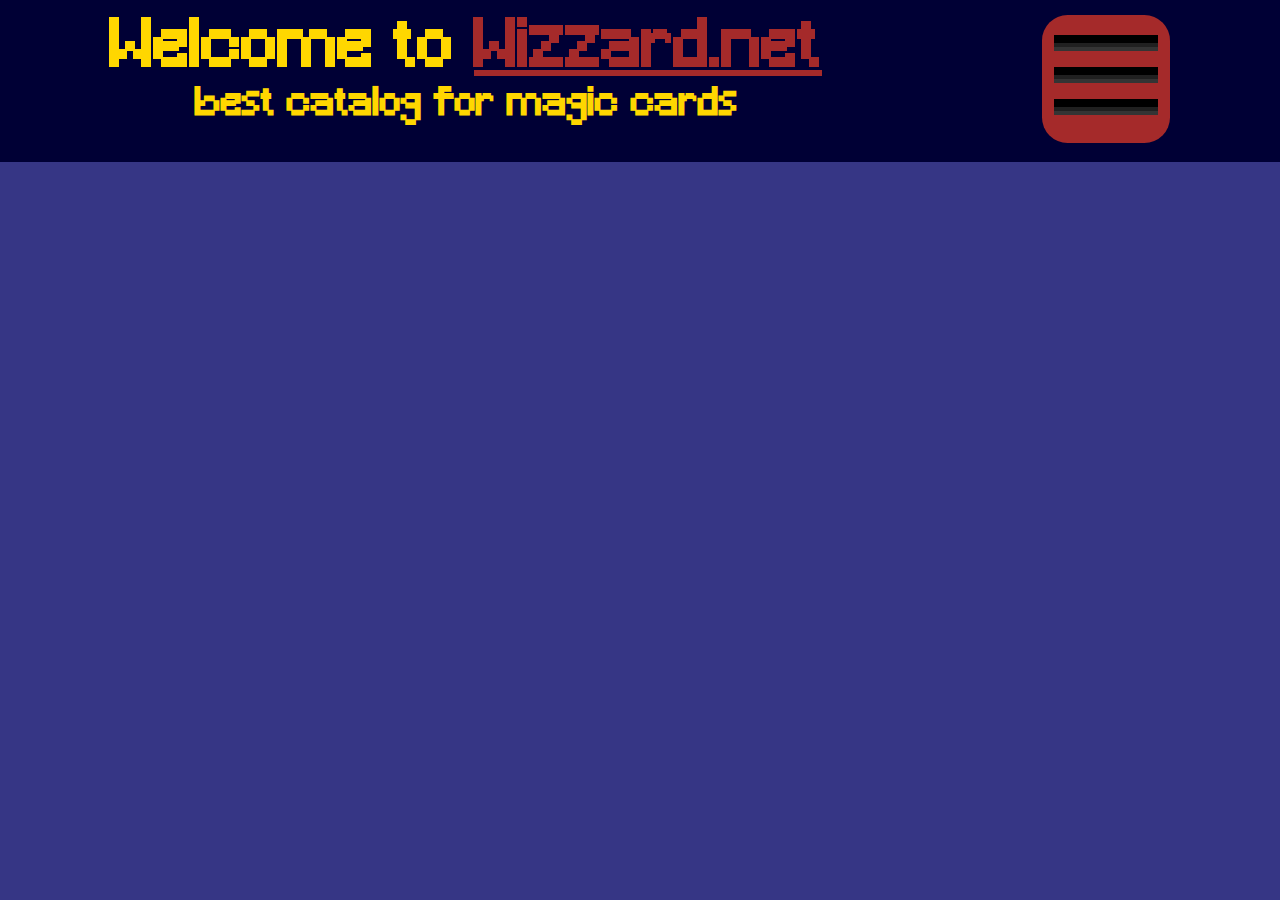
==== index.html @ 9e680df6 "Initial commit" ====
<!DOCTYPE html>
<html lang="en">
<head>
    <meta charset="UTF-8">
    <meta http-equiv="X-UA-Compatible" content="IE=edge">
    <meta name="viewport" content="width=device-width, initial-scale=1.0">
    <title>Wizzard.net</title>
    <link class="pageIcon" rel="icon" type="image/png" href="img/Little Wizzard Guy 2.0(with bg).png">
    <link rel="stylesheet" type="text/css" href="styles/style.css">
    <link rel="stylesheet" type="text/css" href="styles/media.css">
    <link rel="stylesheet" type="text/css" href="styles/fonts.css">
</head>
<body>
    <header>
        <div class="headerDiv">
            <div class="titleDiv">
                <h1>Welcome to <a href="#">Wizzard.net</a></h1>
                <h2>best catalog for magic cards</h2>
            </div>
            <div class="optionsSide">
                <button type="button" onclick="showMenu()"><img src="img/options_button.png" alt="profile"></button>
            </div>
        </div>
    </header>
    <section class="optionsMenuSection hidden">
        <div class="optionsDisplay">
            <a href="#"><p>MY PROFILE</p></a>
            <a href="#"><p>MY COLLECTION</p></a>
            <a href="#"><p>WHISHLIST</p></a>
            <a href="#"><p>LOG OUT</p></a>
        </div>
    </section>
    <section>
        <div class="sectionDiv">
            <div class="elementFilter">
                <!-- FILTER FOR DIFFERENT ELEMENTAL CARDS -->
            </div>
            <div class="contentDisplay">
                <!-- SPACE FOR CONTENT CARDS -->
                <div class="contentCard">

                </div>
            </div>
        </div>
    </section>
    <script src="app.js"></script>
</body>
</html>
---- styles/style.css ----
* {
    margin: 0;
    padding: 0;
    box-sizing: border-box;
}

.hidden {
    display: none;
}

h1, h2, h3, p {
    font-family: "Minecraft";
    color: gold;
}

h1 {
    font-size: 5vw;
}

h1 a {
    color: brown;
}

h1 a:hover{
    color: aqua;
}

h2 {
    font-size: 3vw;
}

img {
    width: 100%;
}

.headerDiv {
    background-color: rgb(0, 0, 53);
    color: white;
    text-align: center;
    padding: 15px 0;
    display: flex;
    justify-content: space-around;
}

body {
    background-color: rgb(54, 54, 133);
}

.optionsSide {
    width: 10%;
}

.optionsSide img {
    border-radius: 20%;
    background-color: brown;
}

.optionsSide button {
    display: contents;
}

.optionsDisplay {
    background-color: brown;
}

.optionsDisplay p {
    padding: 2vh;
    border: 5px solid rgb(102, 29, 29);
}

.optionsDisplay a {
    text-decoration-color: gold;
}
---- styles/media.css ----
/* // Small devices (landscape phones, 576px and up) */
@media (min-width: 576px) {

}

/* // Medium devices (tablets, 768px and up) */
@media (min-width: 768px) {

}

/* // Large devices (desktops, 992px and up) */
@media (min-width: 992px) {

}

/* // Extra large devices (large desktops, 1200px and up) */
@media (min-width: 1200px) {
    
}
---- styles/fonts.css ----
@font-face {
    font-family: "Minecraft";
    src: url(../fonts/Minecraft.ttf);
}
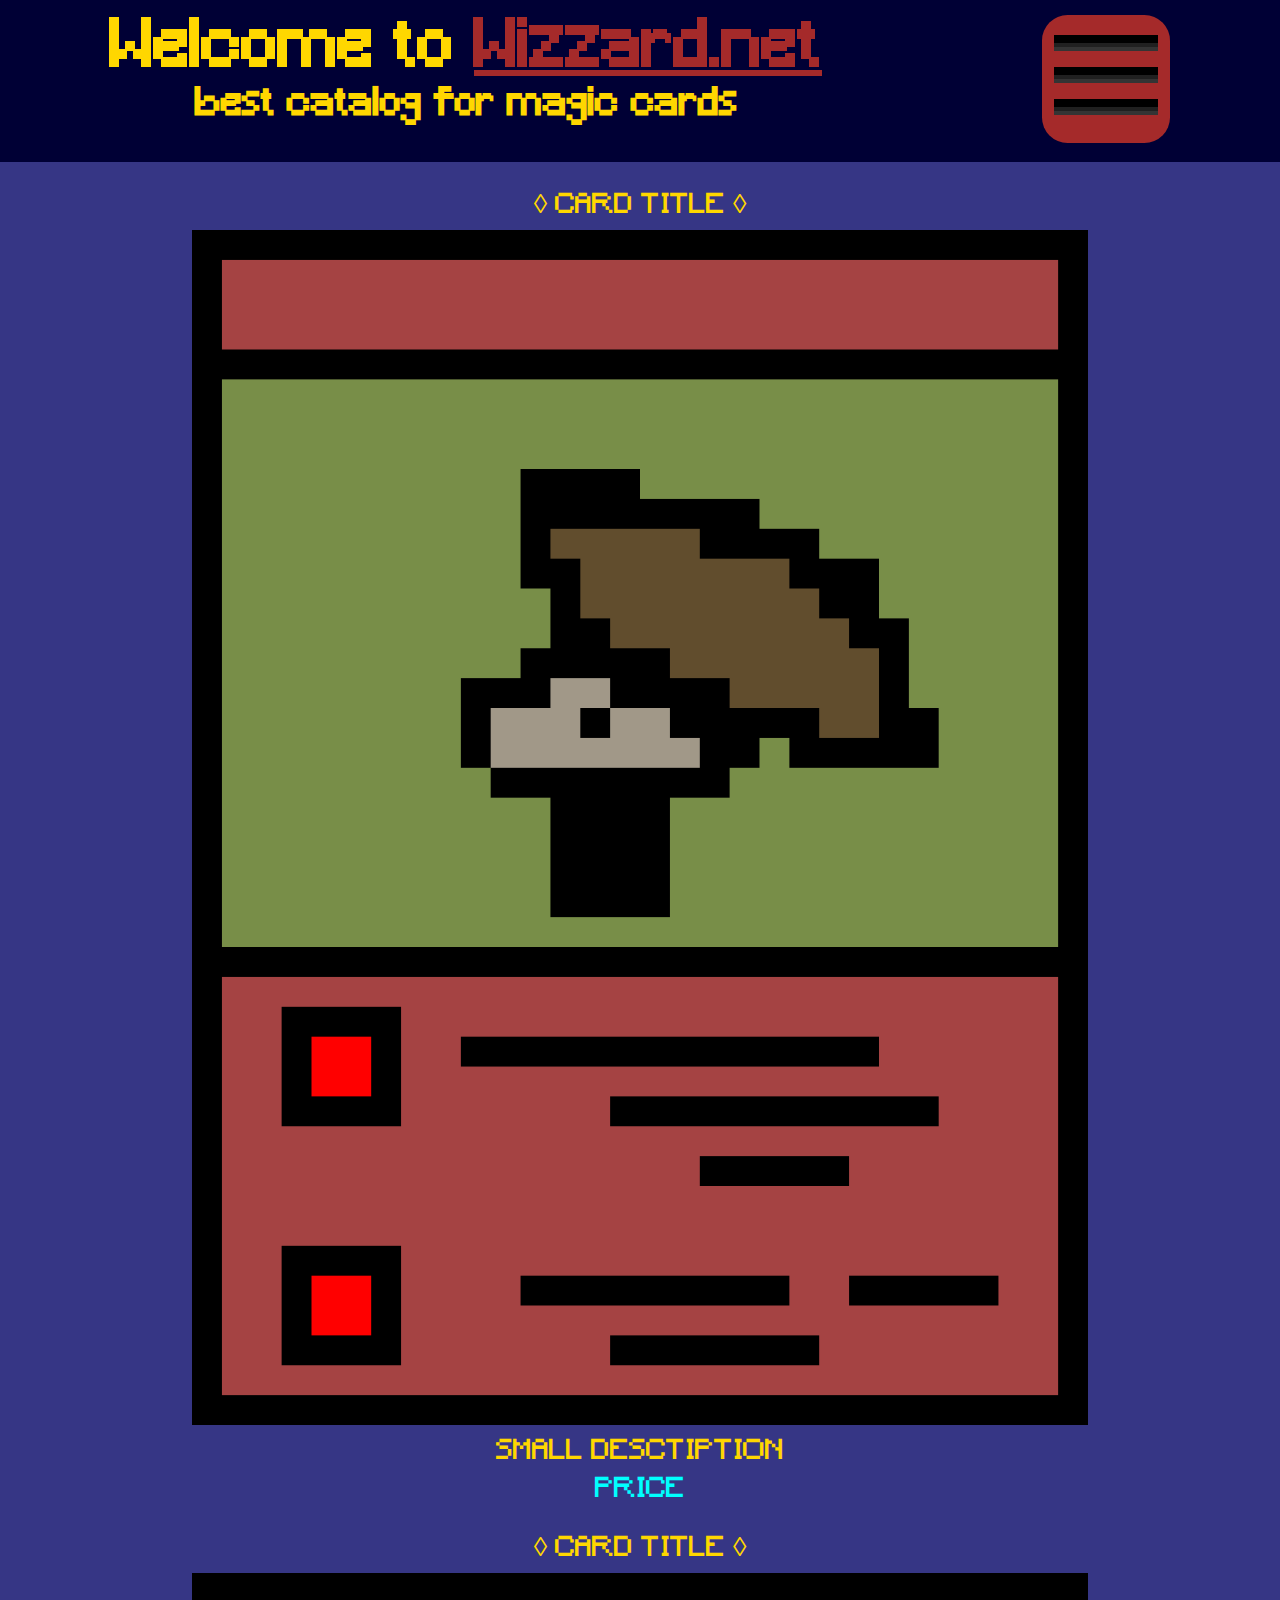
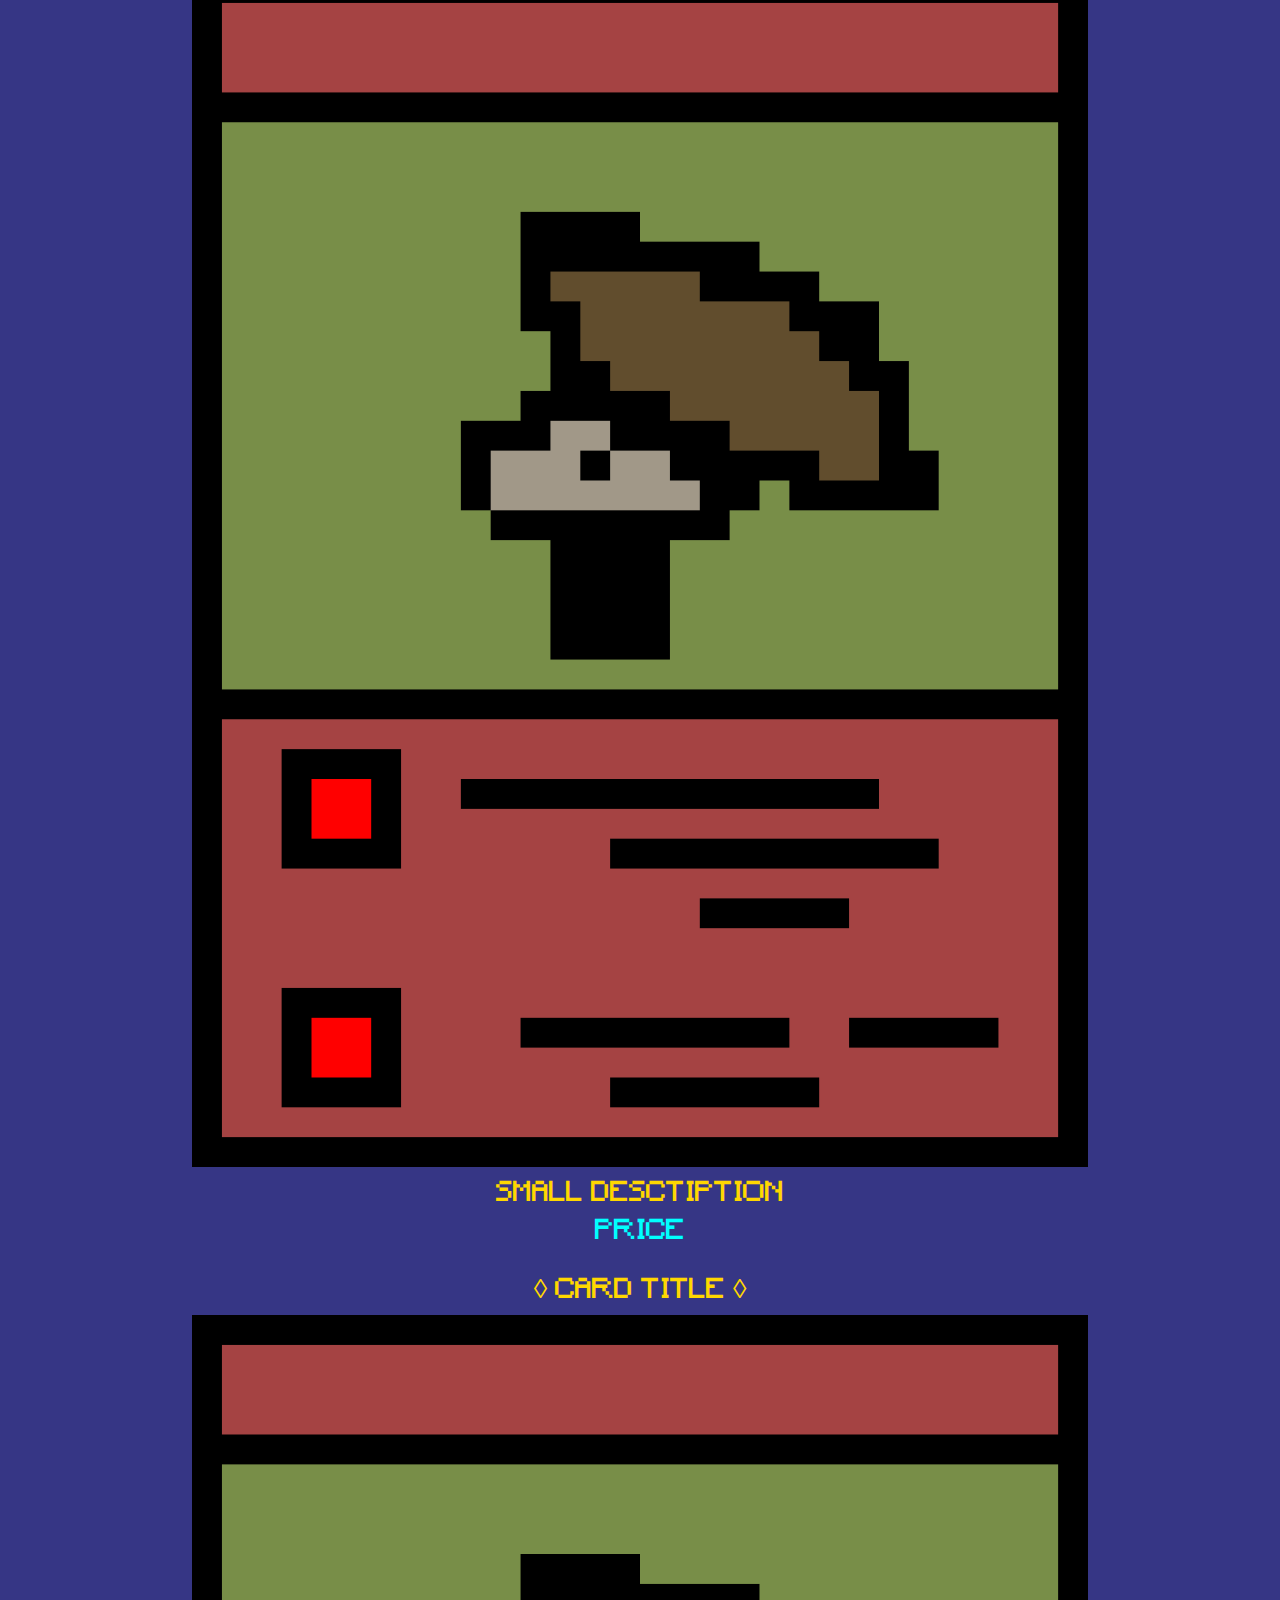
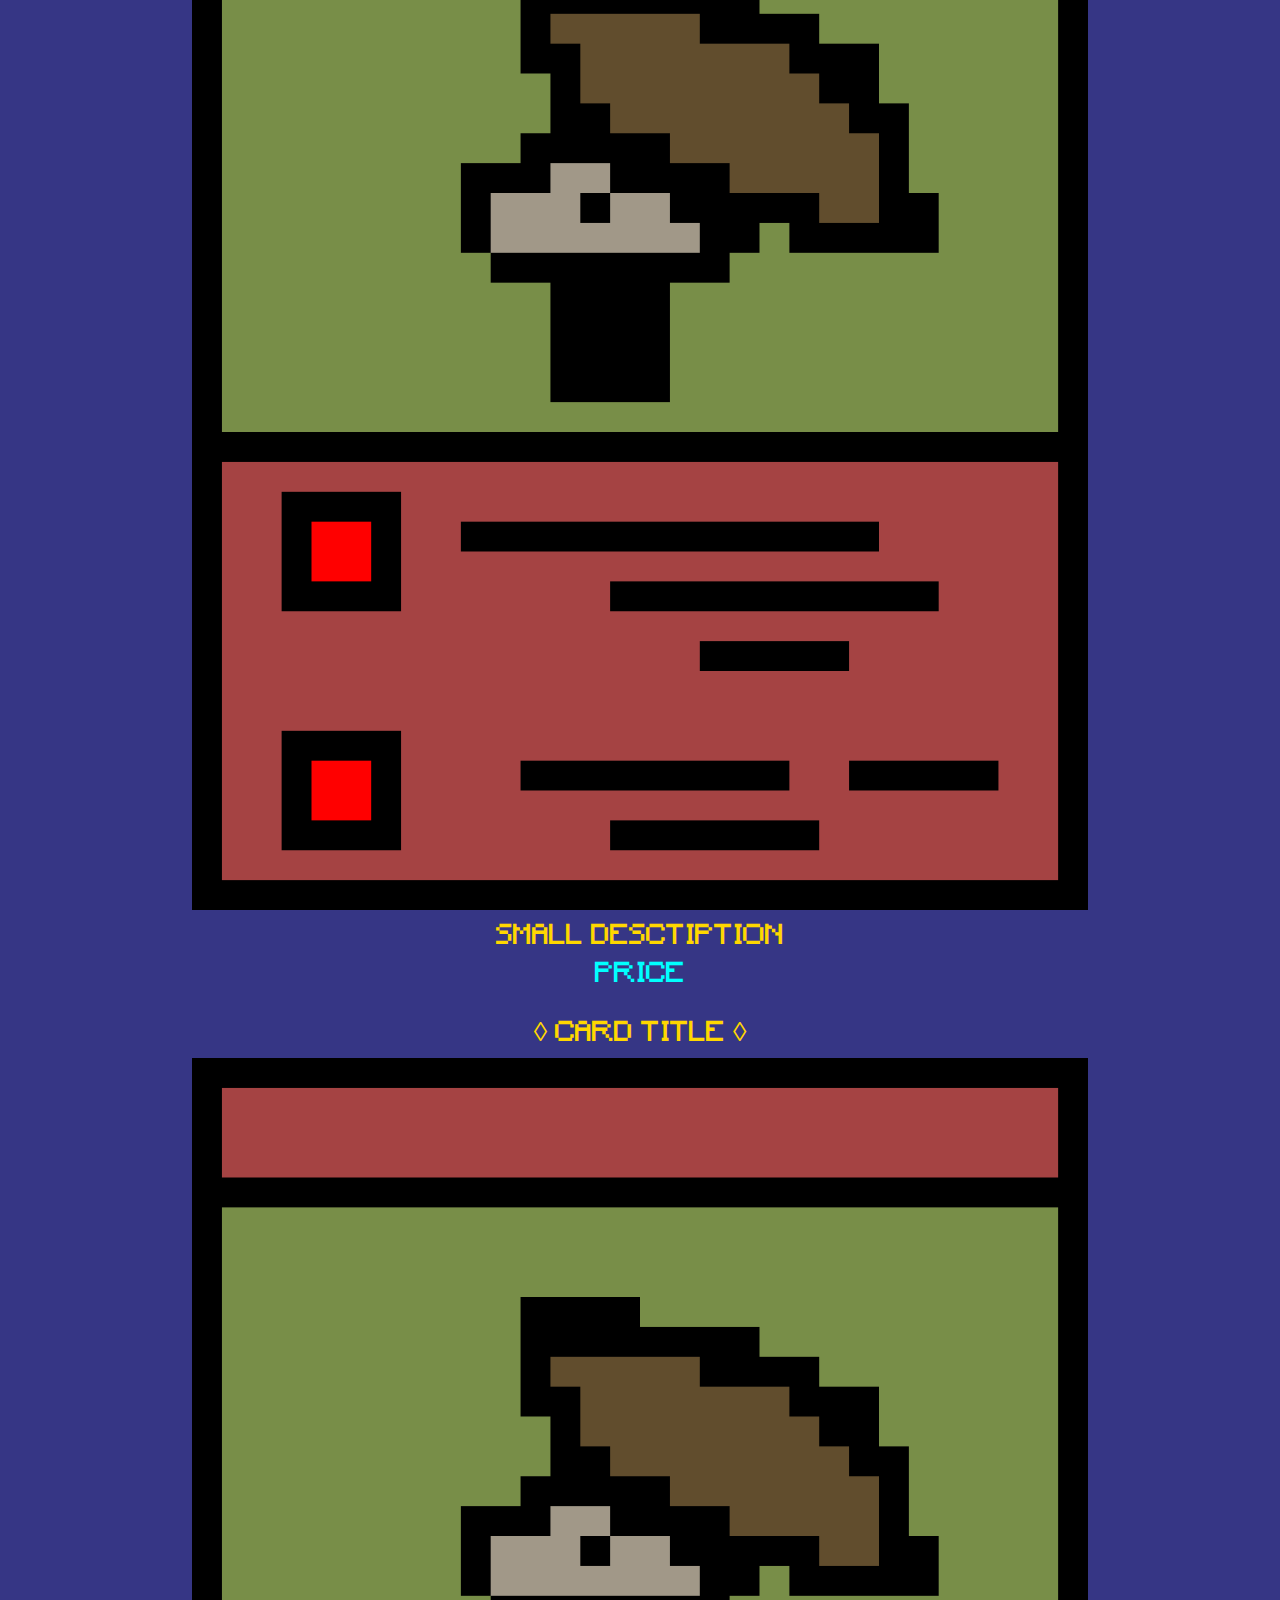
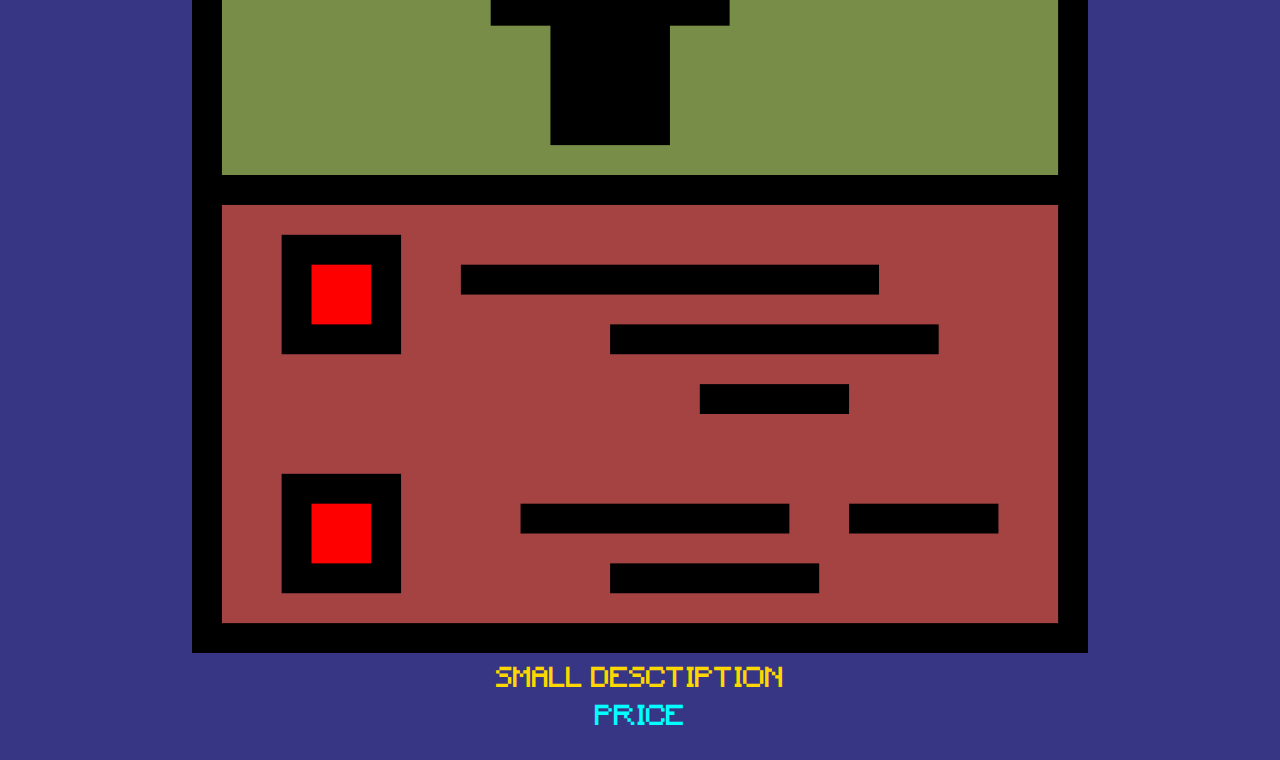
==== commit cc77e597: "Added styling and content cards" ====
--- a/index.html
+++ b/index.html
@@ -34,11 +34,33 @@
         <div class="sectionDiv">
             <div class="elementFilter">
                 <!-- FILTER FOR DIFFERENT ELEMENTAL CARDS -->
+                <p>Lorem ipsum dolor sit amet consectetur adipisicing elit. Quo dolor, culpa deleniti, facere perferendis vel fugit eius quaerat atque alias odit error suscipit omnis rerum aliquam ad itaque similique vero.</p>
             </div>
             <div class="contentDisplay">
                 <!-- SPACE FOR CONTENT CARDS -->
                 <div class="contentCard">
-
+                    <p>&loz; CARD TITLE &loz;</p>
+                    <img src="img/Card_item.png" alt="contentCard">
+                    <p>SMALL DESCTIPTION</p>
+                    <small>PRICE</small>
+                </div>
+                <div class="contentCard">
+                    <p>&loz; CARD TITLE	&loz;</p>
+                    <img src="img/Card_item.png" alt="contentCard">
+                    <p>SMALL DESCTIPTION</p>
+                    <small>PRICE</small>
+                </div>
+                <div class="contentCard">
+                    <p>&loz; CARD TITLE	&loz;</p>
+                    <img src="img/Card_item.png" alt="contentCard">
+                    <p>SMALL DESCTIPTION</p>
+                    <small>PRICE</small>
+                </div>
+                <div class="contentCard">
+                    <p>&loz; CARD TITLE	&loz;</p>
+                    <img src="img/Card_item.png" alt="contentCard">
+                    <p>SMALL DESCTIPTION</p>
+                    <small>PRICE</small>
                 </div>
             </div>
         </div>
--- a/styles/style.css
+++ b/styles/style.css
@@ -70,4 +70,34 @@
 
 .optionsDisplay a {
     text-decoration-color: gold;
+}
+
+.contentCard {
+    text-align: center;
+    margin: 3vh;
+}
+
+.contentCard:hover, .contentCard:active {
+    border: 10px solid aqua;
+    background-color: darkcyan;
+}
+
+.contentCard p {
+    font-size: 3vh;
+    margin: 1vh 0;
+}
+
+.contentCard img {
+    width: 70vw;
+}
+
+.contentCard small {
+    font-family: "Minecraft";
+    color: aqua;
+    font-size: 3vh;
+}
+
+.elementFilter {
+    display: none;
+    background-color: brown;
 }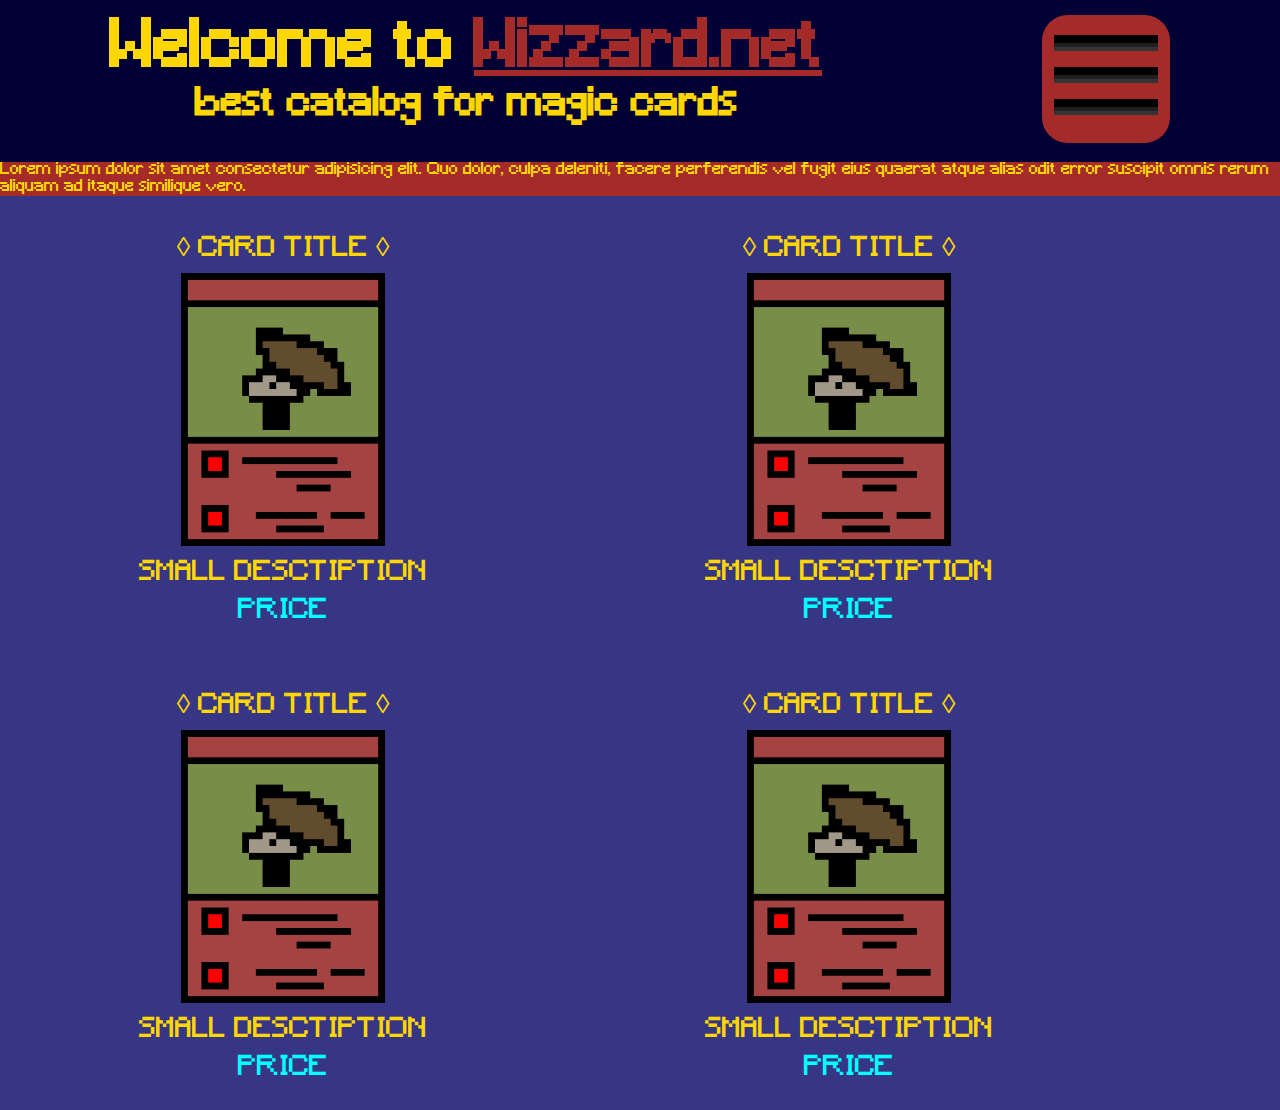
==== commit 9c7d68ae: "Up-scaling some elements for small(992px) desktops" ====
--- a/index.html
+++ b/index.html
@@ -24,10 +24,14 @@
     </header>
     <section class="optionsMenuSection hidden">
         <div class="optionsDisplay">
-            <a href="#"><p>MY PROFILE</p></a>
-            <a href="#"><p>MY COLLECTION</p></a>
-            <a href="#"><p>WHISHLIST</p></a>
-            <a href="#"><p>LOG OUT</p></a>
+            <nav>
+                <ul>
+                    <a href="#"><p>MY PROFILE<img src="img/icon_1.png" alt="dotIcon"></p></a>
+                    <a href="#"><p>MY COLLECTION<img src="img/icon_1.png" alt="dotIcon"></p></a>
+                    <a href="#"><p>WHISHLIST<img src="img/icon_1.png" alt="dotIcon"></p></a>
+                    <a href="#"><p>LOG OUT<img src="img/icon_1.png" alt="dotIcon"></p></a>
+                </ul>
+            </nav>
         </div>
     </section>
     <section>
--- a/styles/style.css
+++ b/styles/style.css
@@ -64,12 +64,16 @@
 }
 
 .optionsDisplay p {
-    padding: 2vh;
+    padding: 3vh;
     border: 5px solid rgb(102, 29, 29);
 }
 
+.optionsDisplay img {
+    width: 2vh;
+}
+
 .optionsDisplay a {
-    text-decoration-color: gold;
+    text-decoration-color: #ffd700;
 }
 
 .contentCard {
--- a/styles/media.css
+++ b/styles/media.css
@@ -10,7 +10,23 @@
 
 /* // Large devices (desktops, 992px and up) */
 @media (min-width: 992px) {
+    .elementFilter {
+        display: block;
+    }
+    
+    .contentDisplay {
+        display: flex;
+        flex-wrap: wrap;
+        flex-direction: row;
+    }
 
+    .contentCard {
+        width: 40%;
+    }
+
+    .contentCard img {
+        width: 40%;
+    }
 }
 
 /* // Extra large devices (large desktops, 1200px and up) */
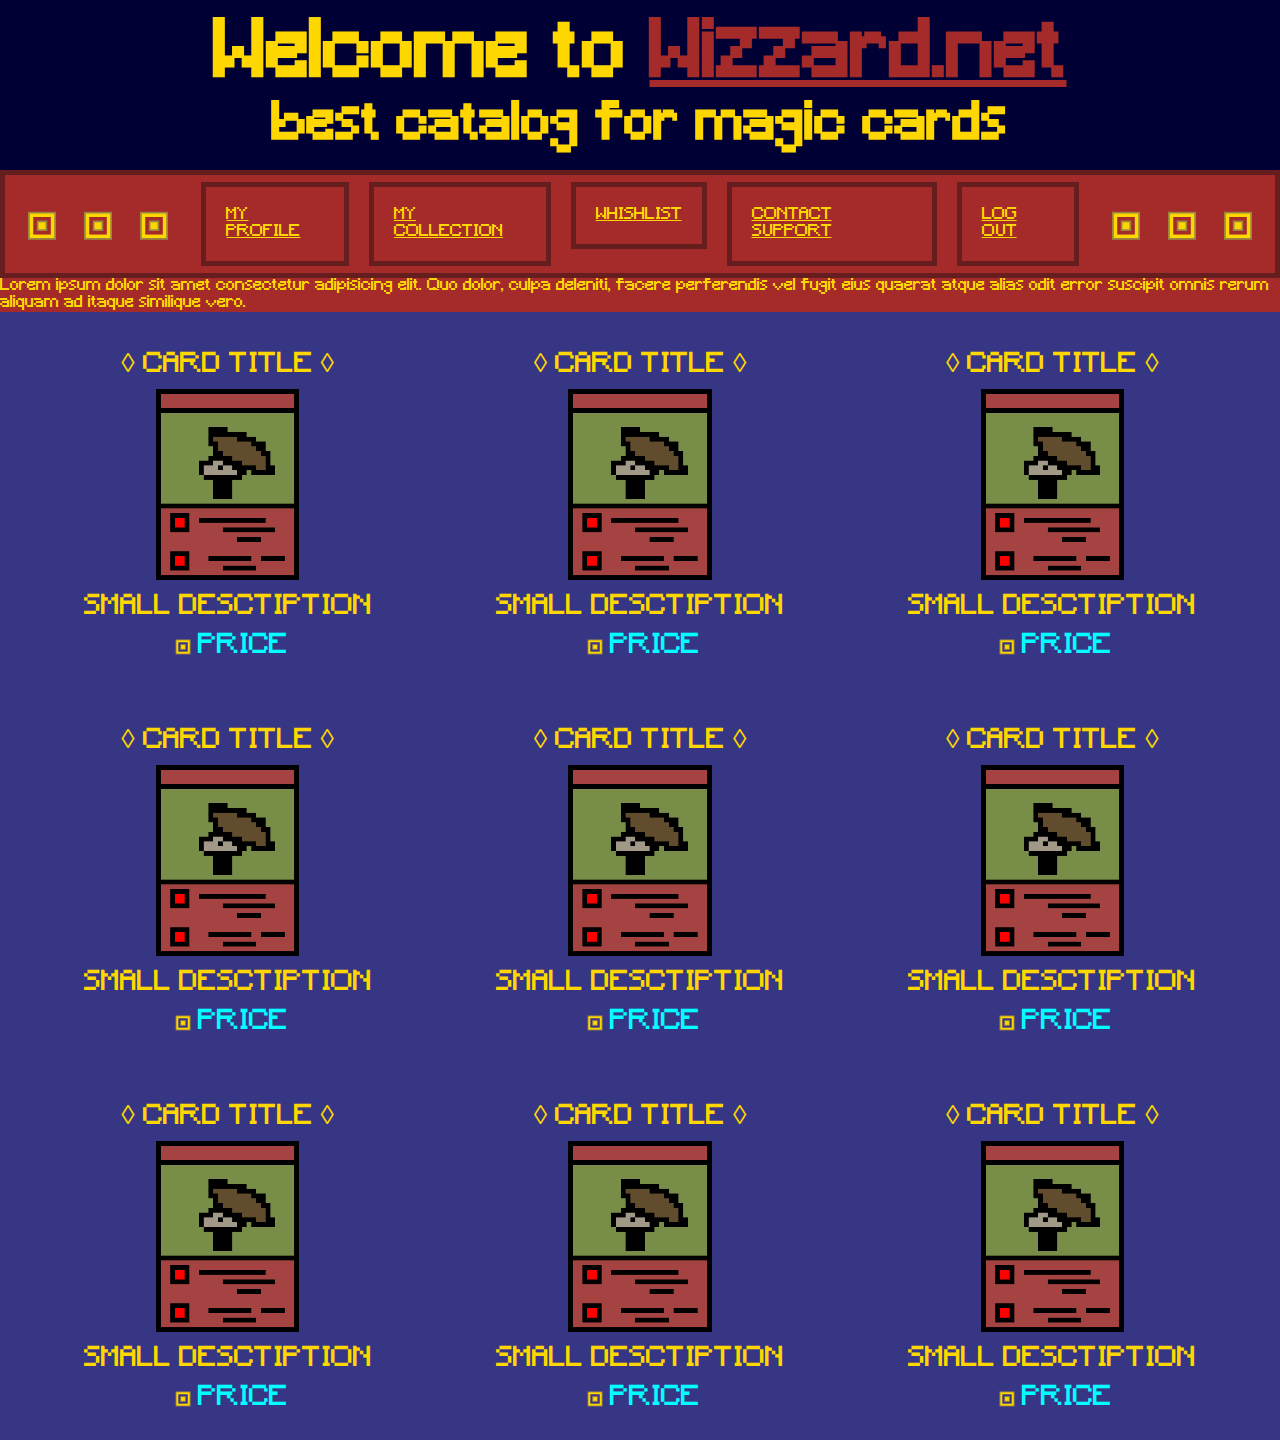
==== commit 2f6ad4b0: "Added more styling for bigger screen sizes" ====
--- a/index.html
+++ b/index.html
@@ -22,14 +22,36 @@
             </div>
         </div>
     </header>
-    <section class="optionsMenuSection hidden">
-        <div class="optionsDisplay">
+    <section class="optionsMenuSection">
+        <div class="optionsDisplay hidden">
             <nav>
                 <ul>
-                    <a href="#"><p>MY PROFILE<img src="img/icon_1.png" alt="dotIcon"></p></a>
-                    <a href="#"><p>MY COLLECTION<img src="img/icon_1.png" alt="dotIcon"></p></a>
-                    <a href="#"><p>WHISHLIST<img src="img/icon_1.png" alt="dotIcon"></p></a>
-                    <a href="#"><p>LOG OUT<img src="img/icon_1.png" alt="dotIcon"></p></a>
+                    <a href="#"><p>MY PROFILE</p></a>
+                    <a href="#"><p>MY COLLECTION</p></a>
+                    <a href="#"><p>WHISHLIST</p></a>
+                    <a href="#"><p>CONTACT SUPPORT</p></a>
+                    <a href="#"><p>LOG OUT</p></a>
+                </ul>
+            </nav>
+        </div>
+        <div class="optionsDisplayHighRez hidden">
+            <nav>
+                <ul>
+                    <div class="decoGoldDiv">
+                        <img class="decoGoldCoin" src="img/icon_1.png" alt="goldCoinDeco">
+                        <img class="decoGoldCoin" src="img/icon_1.png" alt="goldCoinDeco">
+                        <img class="decoGoldCoin" src="img/icon_1.png" alt="goldCoinDeco">
+                    </div>
+                    <a href="#"><p>MY PROFILE</p></a>
+                    <a href="#"><p>MY COLLECTION</p></a>
+                    <a href="#"><p>WHISHLIST</p></a>
+                    <a href="#"><p>CONTACT SUPPORT</p></a>
+                    <a href="#"><p>LOG OUT</p></a>
+                    <div class="decoGoldDiv">
+                        <img class="decoGoldCoin" src="img/icon_1.png" alt="goldCoinDeco">
+                        <img class="decoGoldCoin" src="img/icon_1.png" alt="goldCoinDeco">
+                        <img class="decoGoldCoin" src="img/icon_1.png" alt="goldCoinDeco">
+                    </div>
                 </ul>
             </nav>
         </div>
@@ -43,31 +65,105 @@
             <div class="contentDisplay">
                 <!-- SPACE FOR CONTENT CARDS -->
                 <div class="contentCard">
-                    <p>&loz; CARD TITLE &loz;</p>
-                    <img src="img/Card_item.png" alt="contentCard">
-                    <p>SMALL DESCTIPTION</p>
-                    <small>PRICE</small>
+                    <a href="#">
+                        <p>&loz; CARD TITLE &loz;</p>
+                        <img src="img/Card_item.png" alt="contentCard">
+                        <p>SMALL DESCTIPTION</p>
+                        <div class="priceDiv">
+                            <img src="img/icon_1.png" alt="goldCoin" class="goldCoin">
+                            <small>PRICE</small>
+                        </div>
+                    </a>
                 </div>
                 <div class="contentCard">
-                    <p>&loz; CARD TITLE	&loz;</p>
-                    <img src="img/Card_item.png" alt="contentCard">
-                    <p>SMALL DESCTIPTION</p>
-                    <small>PRICE</small>
+                    <a href="#">
+                        <p>&loz; CARD TITLE &loz;</p>
+                        <img src="img/Card_item.png" alt="contentCard">
+                        <p>SMALL DESCTIPTION</p>
+                        <div class="priceDiv">
+                            <img src="img/icon_1.png" alt="goldCoin" class="goldCoin">
+                            <small>PRICE</small>
+                        </div>
+                    </a>
                 </div>
                 <div class="contentCard">
-                    <p>&loz; CARD TITLE	&loz;</p>
-                    <img src="img/Card_item.png" alt="contentCard">
-                    <p>SMALL DESCTIPTION</p>
-                    <small>PRICE</small>
+                    <a href="#">
+                        <p>&loz; CARD TITLE &loz;</p>
+                        <img src="img/Card_item.png" alt="contentCard">
+                        <p>SMALL DESCTIPTION</p>
+                        <div class="priceDiv">
+                            <img src="img/icon_1.png" alt="goldCoin" class="goldCoin">
+                            <small>PRICE</small>
+                        </div>
+                    </a>
                 </div>
                 <div class="contentCard">
-                    <p>&loz; CARD TITLE	&loz;</p>
-                    <img src="img/Card_item.png" alt="contentCard">
-                    <p>SMALL DESCTIPTION</p>
-                    <small>PRICE</small>
+                    <a href="#">
+                        <p>&loz; CARD TITLE &loz;</p>
+                        <img src="img/Card_item.png" alt="contentCard">
+                        <p>SMALL DESCTIPTION</p>
+                        <div class="priceDiv">
+                            <img src="img/icon_1.png" alt="goldCoin" class="goldCoin">
+                            <small>PRICE</small>
+                        </div>
+                    </a>
+                </div>
+                <div class="contentCard">
+                    <a href="#">
+                        <p>&loz; CARD TITLE &loz;</p>
+                        <img src="img/Card_item.png" alt="contentCard">
+                        <p>SMALL DESCTIPTION</p>
+                        <div class="priceDiv">
+                            <img src="img/icon_1.png" alt="goldCoin" class="goldCoin">
+                            <small>PRICE</small>
+                        </div>
+                    </a>
+                </div>
+                <div class="contentCard">
+                    <a href="#">
+                        <p>&loz; CARD TITLE &loz;</p>
+                        <img src="img/Card_item.png" alt="contentCard">
+                        <p>SMALL DESCTIPTION</p>
+                        <div class="priceDiv">
+                            <img src="img/icon_1.png" alt="goldCoin" class="goldCoin">
+                            <small>PRICE</small>
+                        </div>
+                    </a>
+                </div>
+                <div class="contentCard">
+                    <a href="#">
+                        <p>&loz; CARD TITLE &loz;</p>
+                        <img src="img/Card_item.png" alt="contentCard">
+                        <p>SMALL DESCTIPTION</p>
+                        <div class="priceDiv">
+                            <img src="img/icon_1.png" alt="goldCoin" class="goldCoin">
+                            <small>PRICE</small>
+                        </div>
+                    </a>
+                </div>
+                <div class="contentCard">
+                    <a href="#">
+                        <p>&loz; CARD TITLE &loz;</p>
+                        <img src="img/Card_item.png" alt="contentCard">
+                        <p>SMALL DESCTIPTION</p>
+                        <div class="priceDiv">
+                            <img src="img/icon_1.png" alt="goldCoin" class="goldCoin">
+                            <small>PRICE</small>
+                        </div>
+                    </a>
+                </div>
+                <div class="contentCard">
+                    <a href="#">
+                        <p>&loz; CARD TITLE &loz;</p>
+                        <img src="img/Card_item.png" alt="contentCard">
+                        <p>SMALL DESCTIPTION</p>
+                        <div class="priceDiv">
+                            <img src="img/icon_1.png" alt="goldCoin" class="goldCoin">
+                            <small>PRICE</small>
+                        </div>
+                    </a>
                 </div>
             </div>
-        </div>
     </section>
     <script src="app.js"></script>
 </body>
--- a/styles/style.css
+++ b/styles/style.css
@@ -14,7 +14,7 @@
 }
 
 h1 {
-    font-size: 5vw;
+    font-size: 6vw;
 }
 
 h1 a {
@@ -26,7 +26,7 @@
 }
 
 h2 {
-    font-size: 3vw;
+    font-size: 4vw;
 }
 
 img {
@@ -79,6 +79,7 @@
 .contentCard {
     text-align: center;
     margin: 3vh;
+    cursor: pointer;
 }
 
 .contentCard:hover, .contentCard:active {
@@ -86,13 +87,13 @@
     background-color: darkcyan;
 }
 
+.contentCard a {
+    text-decoration: none;
+}
+
 .contentCard p {
     font-size: 3vh;
     margin: 1vh 0;
-}
-
-.contentCard img {
-    width: 70vw;
 }
 
 .contentCard small {
@@ -101,6 +102,21 @@
     font-size: 3vh;
 }
 
+.contentCard img {
+    width: 70vw;
+}
+
+.priceDiv {
+    display: flex;
+    justify-content: center;
+    align-items: flex-end;
+}
+
+.goldCoin {
+    width: 30px !important;
+    height: 30px;
+}
+
 .elementFilter {
     display: none;
     background-color: brown;
--- a/styles/media.css
+++ b/styles/media.css
@@ -18,14 +18,57 @@
         display: flex;
         flex-wrap: wrap;
         flex-direction: row;
+        justify-content: center;
     }
 
     .contentCard {
-        width: 40%;
+        width: 28%;
     }
 
     .contentCard img {
         width: 40%;
+    }
+
+    .optionsSide {
+        display: none;
+    }
+
+    .optionsDisplayHighRez {
+        display: contents;
+    }
+
+    .optionsDisplayHighRez a {
+        text-decoration-color: #ffd700;
+    }
+
+    .optionsDisplayHighRez ul {
+        background-color: brown;
+        border: 5px solid rgb(102, 29, 29);
+        display: flex;
+        justify-content: center;
+    }
+
+    .optionsDisplayHighRez p {
+        border: 5px solid rgb(102, 29, 29);
+        padding: 20px;
+        margin: 7px 10px;
+        transition-property: background-color, border-color;
+    }
+
+    .optionsDisplayHighRez p:hover {
+        border-color: aqua;
+        background-color: darkcyan;
+    }
+
+    .decoGoldDiv {
+        display: flex;
+        justify-content: center;
+        align-items: center;
+        width: 15%;
+    }
+
+    .decoGoldCoin {
+        width: 30%;
     }
 }
 
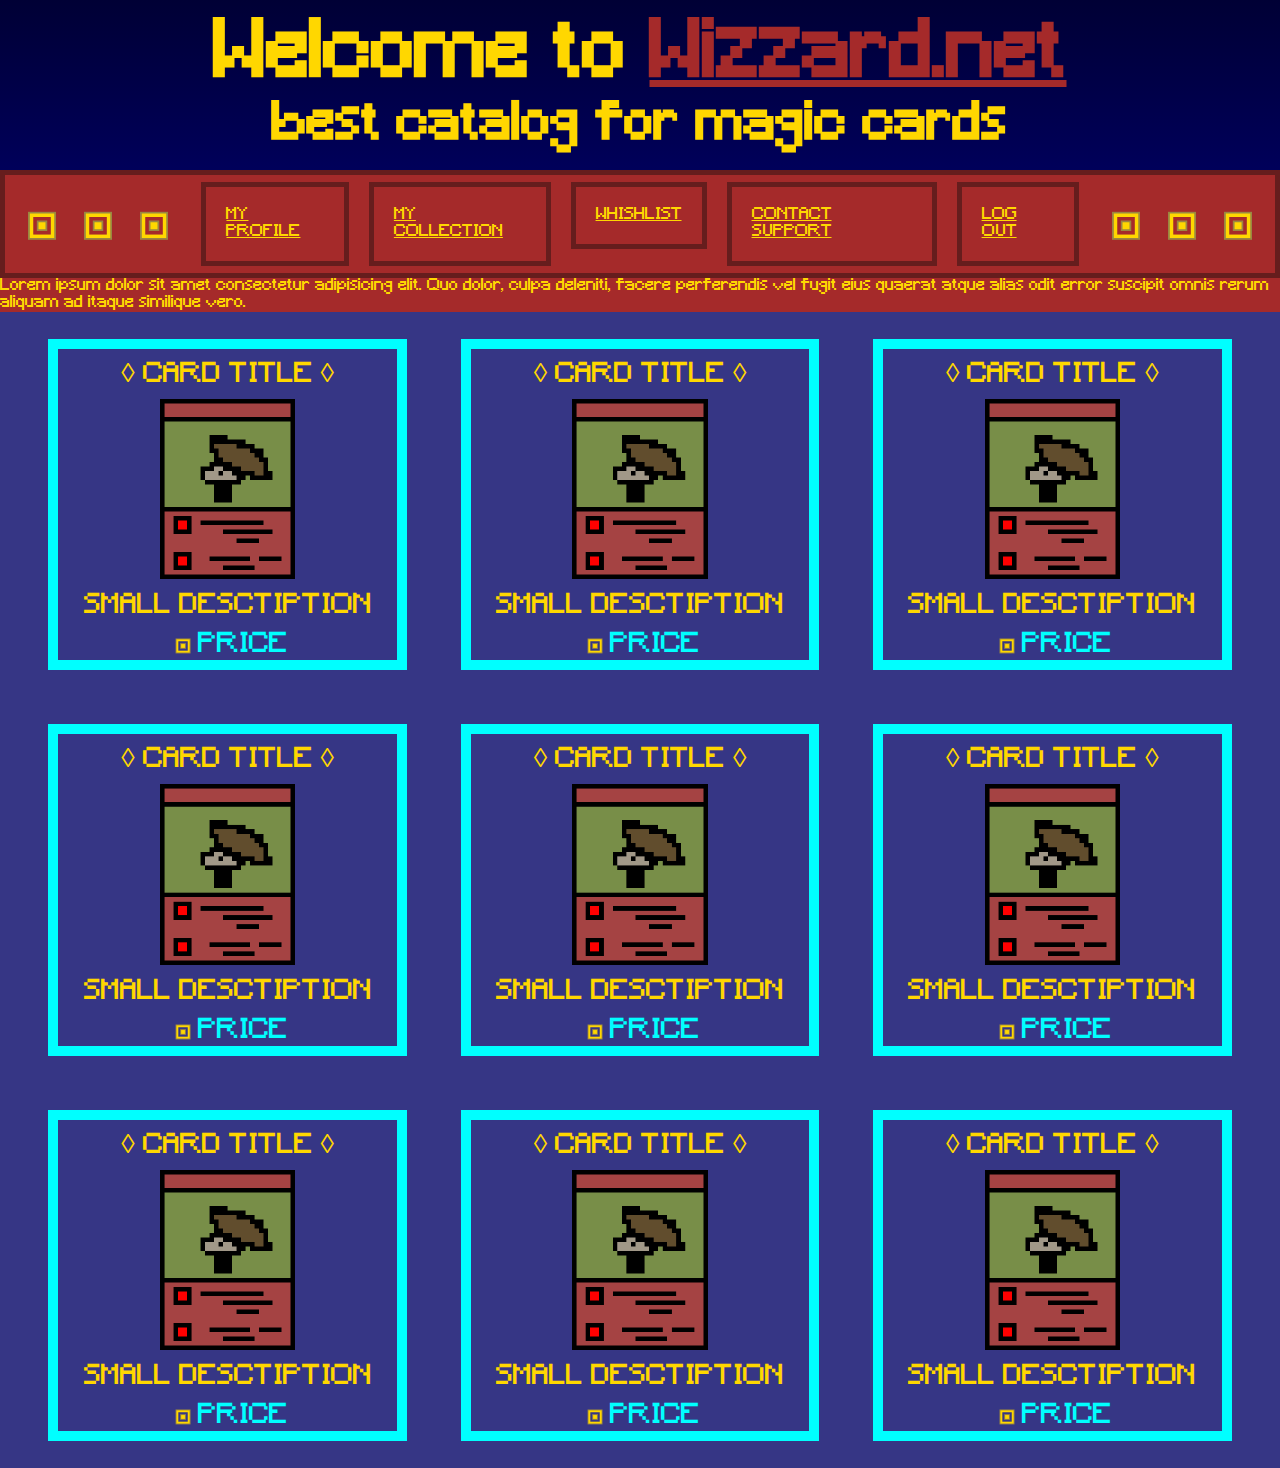
==== commit 48c4ecac: "Added linear-gradients" ====
--- a/index.html
+++ b/index.html
@@ -56,7 +56,7 @@
             </nav>
         </div>
     </section>
-    <section>
+    <section class="contentSection">
         <div class="sectionDiv">
             <div class="elementFilter">
                 <!-- FILTER FOR DIFFERENT ELEMENTAL CARDS -->
--- a/styles/style.css
+++ b/styles/style.css
@@ -35,6 +35,7 @@
 
 .headerDiv {
     background-color: rgb(0, 0, 53);
+    background-image: linear-gradient(rgb(0, 0, 53), rgb(0, 0, 90));
     color: white;
     text-align: center;
     padding: 15px 0;
@@ -79,12 +80,11 @@
 .contentCard {
     text-align: center;
     margin: 3vh;
-    cursor: pointer;
+    border: 10px solid aqua;
 }
 
 .contentCard:hover, .contentCard:active {
-    border: 10px solid aqua;
-    background-color: darkcyan;
+    background-image: linear-gradient(#00b1b1, #005a5a );
 }
 
 .contentCard a {
--- a/styles/media.css
+++ b/styles/media.css
@@ -57,7 +57,7 @@
 
     .optionsDisplayHighRez p:hover {
         border-color: aqua;
-        background-color: darkcyan;
+        background-image: linear-gradient(#00b1b1, #005a5a );
     }
 
     .decoGoldDiv {
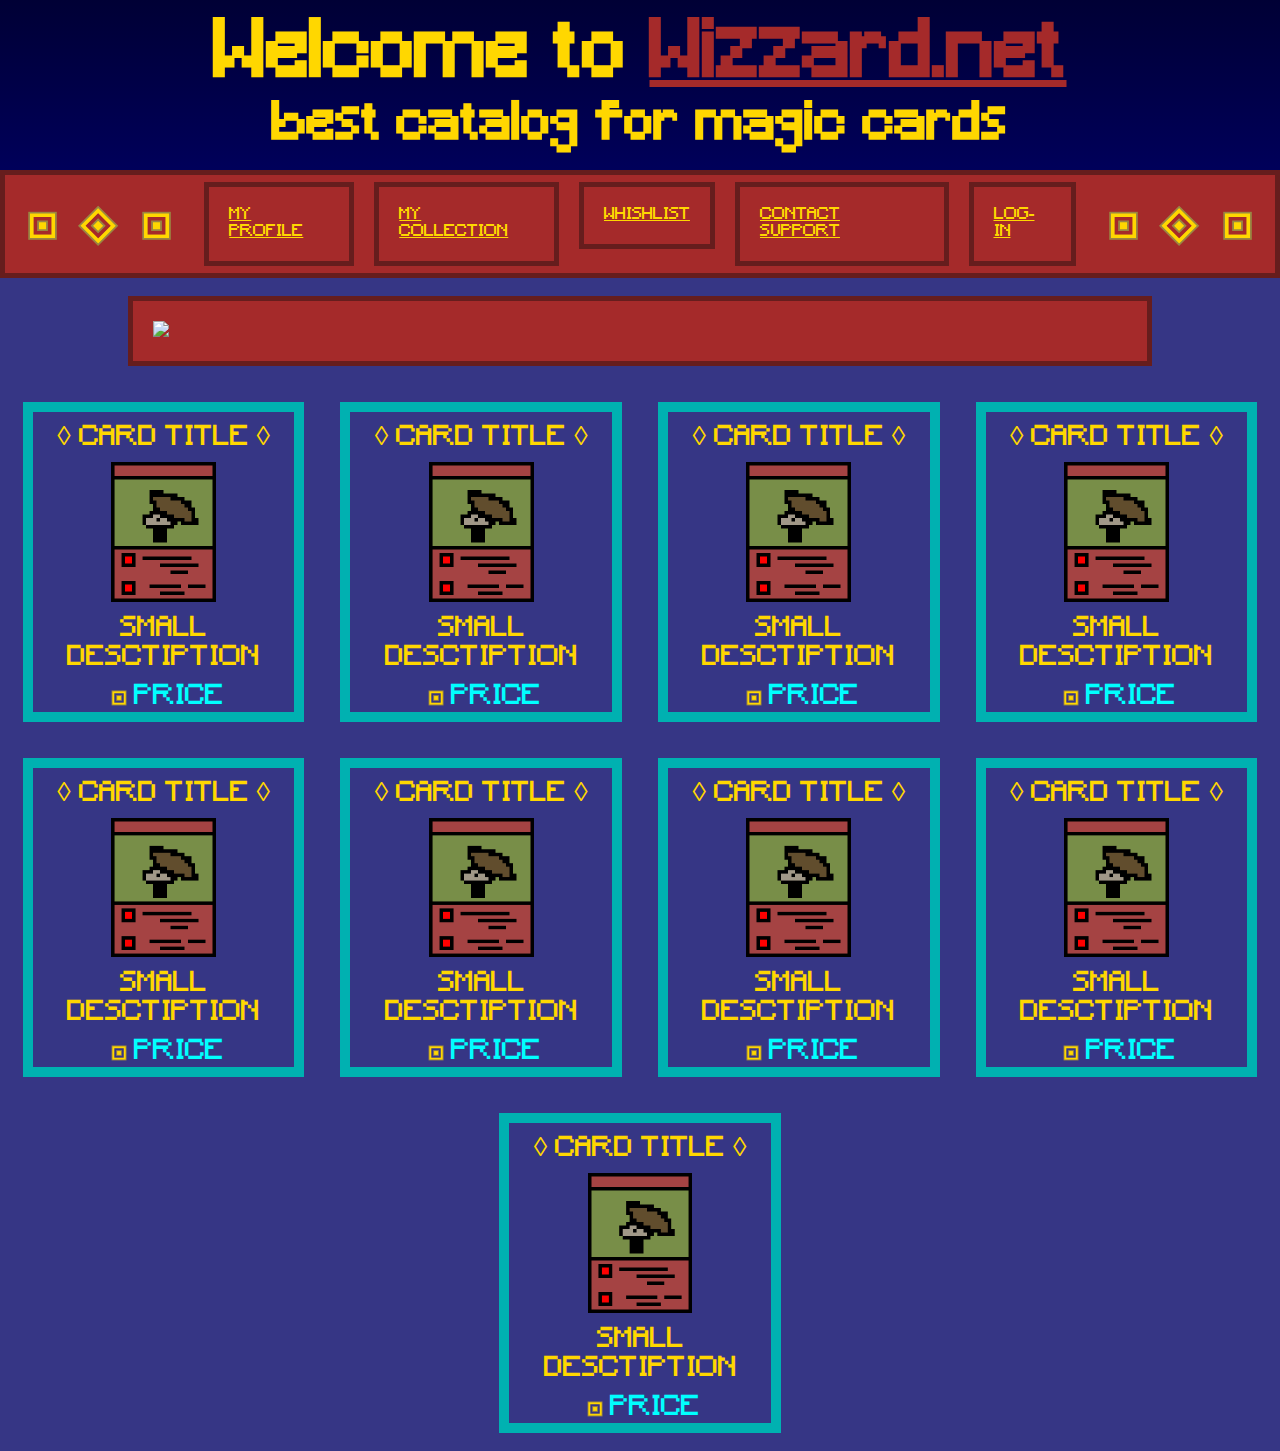
==== commit 81a82408: "Made middle coins spin" ====
--- a/index.html
+++ b/index.html
@@ -30,7 +30,7 @@
                     <a href="#"><p>MY COLLECTION</p></a>
                     <a href="#"><p>WHISHLIST</p></a>
                     <a href="#"><p>CONTACT SUPPORT</p></a>
-                    <a href="#"><p>LOG OUT</p></a>
+                    <a href="#"><p>LOG-IN</p></a>
                 </ul>
             </nav>
         </div>
@@ -39,17 +39,17 @@
                 <ul>
                     <div class="decoGoldDiv">
                         <img class="decoGoldCoin" src="img/icon_1.png" alt="goldCoinDeco">
-                        <img class="decoGoldCoin" src="img/icon_1.png" alt="goldCoinDeco">
+                        <img class="decoGoldCoin" id="rotatingCoinLeft" src="img/icon_1.png" alt="goldCoinDeco">
                         <img class="decoGoldCoin" src="img/icon_1.png" alt="goldCoinDeco">
                     </div>
                     <a href="#"><p>MY PROFILE</p></a>
                     <a href="#"><p>MY COLLECTION</p></a>
                     <a href="#"><p>WHISHLIST</p></a>
                     <a href="#"><p>CONTACT SUPPORT</p></a>
-                    <a href="#"><p>LOG OUT</p></a>
+                    <a href="#"><p>LOG-IN</p></a>
                     <div class="decoGoldDiv">
                         <img class="decoGoldCoin" src="img/icon_1.png" alt="goldCoinDeco">
-                        <img class="decoGoldCoin" src="img/icon_1.png" alt="goldCoinDeco">
+                        <img class="decoGoldCoin" id="rotatingCoinRight" src="img/icon_1.png" alt="goldCoinDeco">
                         <img class="decoGoldCoin" src="img/icon_1.png" alt="goldCoinDeco">
                     </div>
                 </ul>
@@ -60,7 +60,11 @@
         <div class="sectionDiv">
             <div class="elementFilter">
                 <!-- FILTER FOR DIFFERENT ELEMENTAL CARDS -->
-                <p>Lorem ipsum dolor sit amet consectetur adipisicing elit. Quo dolor, culpa deleniti, facere perferendis vel fugit eius quaerat atque alias odit error suscipit omnis rerum aliquam ad itaque similique vero.</p>
+                <nav class="filterSelection">
+                    <ul>
+                        <li><a href="#"><img src="img/"></a></li>
+                    </ul>
+                </nav>
             </div>
             <div class="contentDisplay">
                 <!-- SPACE FOR CONTENT CARDS -->
--- a/styles/style.css
+++ b/styles/style.css
@@ -79,8 +79,8 @@
 
 .contentCard {
     text-align: center;
-    margin: 3vh;
-    border: 10px solid aqua;
+    margin: 2vh;
+    border: 10px solid #00b1b1;
 }
 
 .contentCard:hover, .contentCard:active {
--- a/styles/media.css
+++ b/styles/media.css
@@ -11,7 +11,19 @@
 /* // Large devices (desktops, 992px and up) */
 @media (min-width: 992px) {
     .elementFilter {
-        display: block;
+        display: flex;
+        flex-direction: row;
+        border: 5px solid rgb(102, 29, 29);
+        margin: 2vh 10vw;
+        padding: 20px;
+    }
+
+    .filterSelection img {
+        width: 20%;
+    }
+
+    .filterSelection ul {
+        list-style: none;
     }
     
     .contentDisplay {
@@ -22,7 +34,7 @@
     }
 
     .contentCard {
-        width: 28%;
+        width: 22%;
     }
 
     .contentCard img {
@@ -70,6 +82,10 @@
     .decoGoldCoin {
         width: 30%;
     }
+
+    .rotateClass {
+        transform: rotate(45deg);
+    }
 }
 
 /* // Extra large devices (large desktops, 1200px and up) */
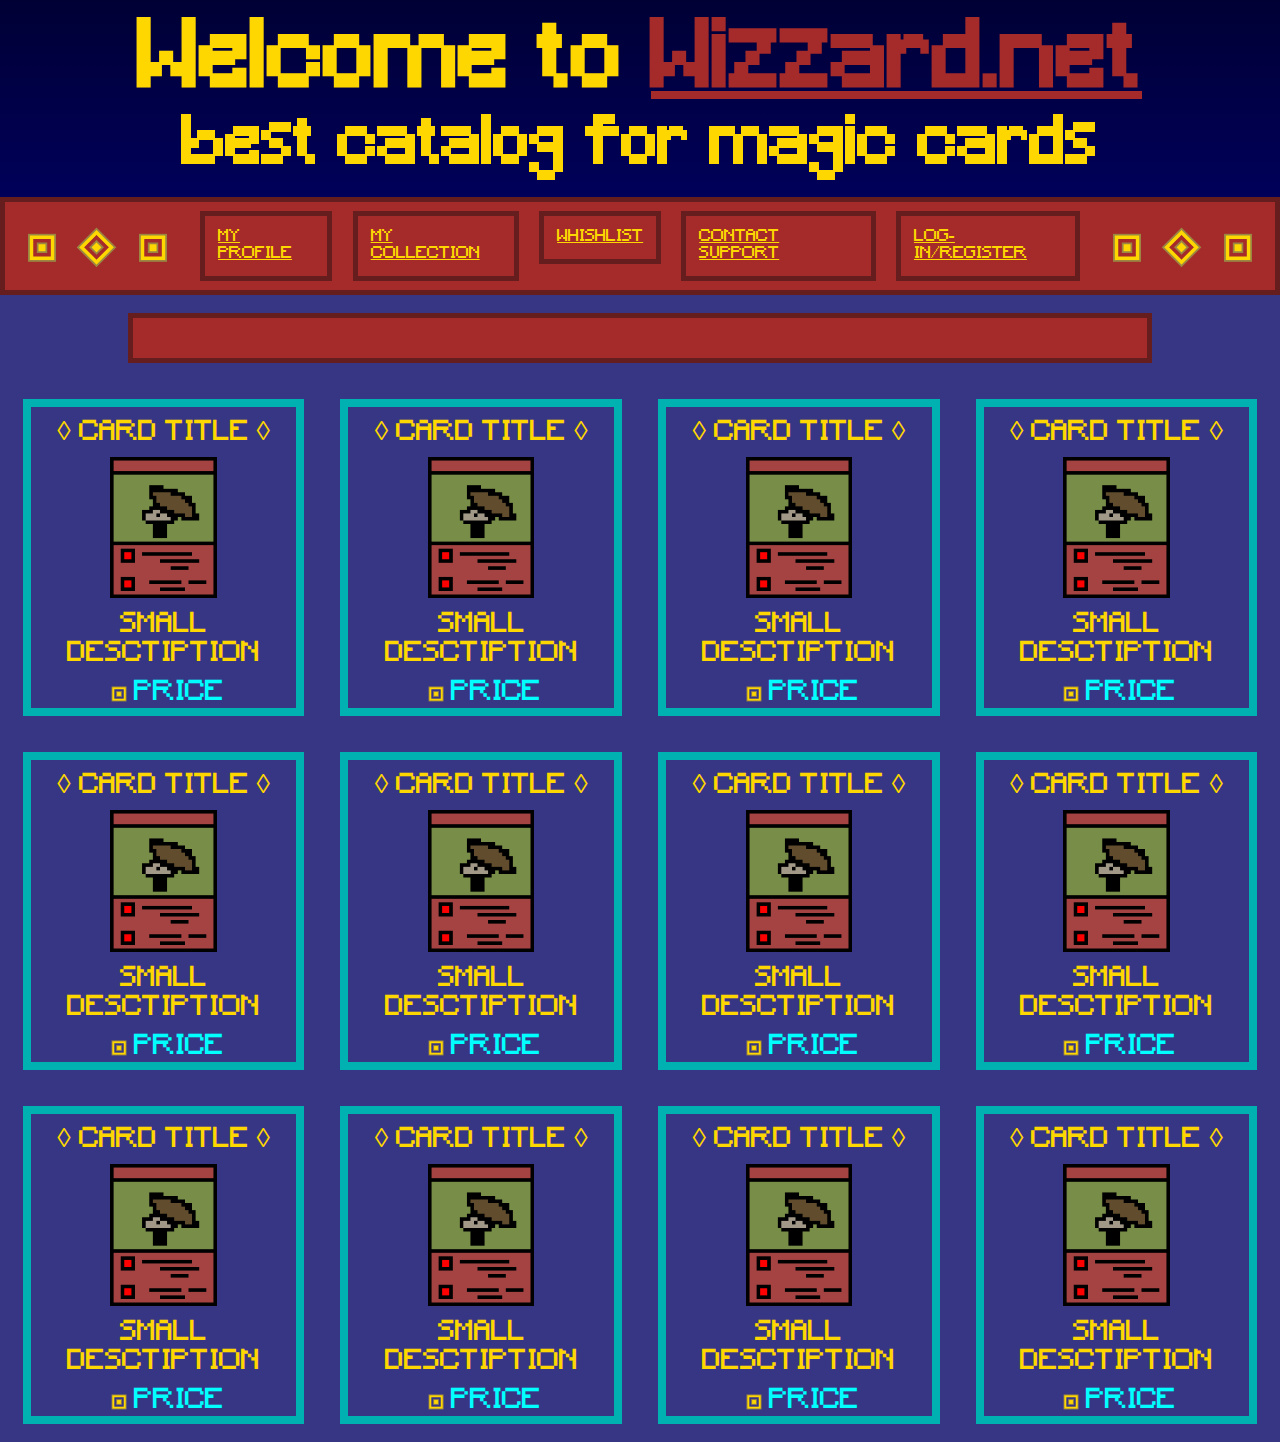
==== commit 39a02f36: "Began work on a registration form" ====
--- a/index.html
+++ b/index.html
@@ -30,7 +30,7 @@
                     <a href="#"><p>MY COLLECTION</p></a>
                     <a href="#"><p>WHISHLIST</p></a>
                     <a href="#"><p>CONTACT SUPPORT</p></a>
-                    <a href="#"><p>LOG-IN</p></a>
+                    <a href="accform.html"><p>LOG-IN/REGISTER</p></a>
                 </ul>
             </nav>
         </div>
@@ -46,7 +46,7 @@
                     <a href="#"><p>MY COLLECTION</p></a>
                     <a href="#"><p>WHISHLIST</p></a>
                     <a href="#"><p>CONTACT SUPPORT</p></a>
-                    <a href="#"><p>LOG-IN</p></a>
+                    <a href="accform.html"><p>LOG-IN/REGISTER</p></a>
                     <div class="decoGoldDiv">
                         <img class="decoGoldCoin" src="img/icon_1.png" alt="goldCoinDeco">
                         <img class="decoGoldCoin" id="rotatingCoinRight" src="img/icon_1.png" alt="goldCoinDeco">
@@ -62,12 +62,45 @@
                 <!-- FILTER FOR DIFFERENT ELEMENTAL CARDS -->
                 <nav class="filterSelection">
                     <ul>
-                        <li><a href="#"><img src="img/"></a></li>
+                        <li><a href="#"></a></li>
                     </ul>
                 </nav>
             </div>
             <div class="contentDisplay">
                 <!-- SPACE FOR CONTENT CARDS -->
+                <div class="contentCard">
+                    <a href="#">
+                        <p>&loz; CARD TITLE &loz;</p>
+                        <img src="img/Card_item.png" alt="contentCard">
+                        <p>SMALL DESCTIPTION</p>
+                        <div class="priceDiv">
+                            <img src="img/icon_1.png" alt="goldCoin" class="goldCoin">
+                            <small>PRICE</small>
+                        </div>
+                    </a>
+                </div>
+                <div class="contentCard">
+                    <a href="#">
+                        <p>&loz; CARD TITLE &loz;</p>
+                        <img src="img/Card_item.png" alt="contentCard">
+                        <p>SMALL DESCTIPTION</p>
+                        <div class="priceDiv">
+                            <img src="img/icon_1.png" alt="goldCoin" class="goldCoin">
+                            <small>PRICE</small>
+                        </div>
+                    </a>
+                </div>
+                <div class="contentCard">
+                    <a href="#">
+                        <p>&loz; CARD TITLE &loz;</p>
+                        <img src="img/Card_item.png" alt="contentCard">
+                        <p>SMALL DESCTIPTION</p>
+                        <div class="priceDiv">
+                            <img src="img/icon_1.png" alt="goldCoin" class="goldCoin">
+                            <small>PRICE</small>
+                        </div>
+                    </a>
+                </div>
                 <div class="contentCard">
                     <a href="#">
                         <p>&loz; CARD TITLE &loz;</p>
--- a/styles/style.css
+++ b/styles/style.css
@@ -14,7 +14,7 @@
 }
 
 h1 {
-    font-size: 6vw;
+    font-size: 7vw;
 }
 
 h1 a {
@@ -26,7 +26,7 @@
 }
 
 h2 {
-    font-size: 4vw;
+    font-size: 5vw;
 }
 
 img {
@@ -80,7 +80,7 @@
 .contentCard {
     text-align: center;
     margin: 2vh;
-    border: 10px solid #00b1b1;
+    /* border: 10px solid #00b1b1; */
 }
 
 .contentCard:hover, .contentCard:active {
@@ -120,4 +120,38 @@
 .elementFilter {
     display: none;
     background-color: brown;
+}
+
+.AccountForm {
+    background-color: brown;
+    border: 5px solid rgb(102, 29, 29);
+    display: flex;
+    flex-direction: column;
+}
+
+.formGroup {
+    margin: 2vh 5vw;
+}
+
+.formGroup label p {
+    font-size: 9vw;
+}
+
+.formGroup label input {
+    padding: 1vh 35vw 1vh 5vw;
+    border: 5px solid rgb(102, 29, 29);
+    background-color: #00b1b1;
+}
+
+.submitButton {
+    margin: 4vh 5vw 10vw ;
+}
+
+.submitButton button{
+    color: gold;
+    background-color: #00b1b1;
+    font-family: "Minecraft";
+    font-size: 8vw;
+    border: 5px solid rgb(102, 29, 29);
+    padding: 1vh;
 }--- a/styles/media.css
+++ b/styles/media.css
@@ -35,6 +35,7 @@
 
     .contentCard {
         width: 22%;
+        border: 0.7vw solid #00b1b1;
     }
 
     .contentCard img {
@@ -61,9 +62,9 @@
     }
 
     .optionsDisplayHighRez p {
-        border: 5px solid rgb(102, 29, 29);
-        padding: 20px;
-        margin: 7px 10px;
+        border: 0.4vw solid rgb(102, 29, 29);
+        padding: 1vw;
+        margin: 1vh 0.8vw;
         transition-property: background-color, border-color;
     }
 
@@ -86,6 +87,15 @@
     .rotateClass {
         transform: rotate(45deg);
     }
+
+    .AccountForm {
+        background-color: brown;
+        border: 5px solid rgb(102, 29, 29);
+    }
+
+    .formGroup {
+        margin: 3vw;
+    }
 }
 
 /* // Extra large devices (large desktops, 1200px and up) */
